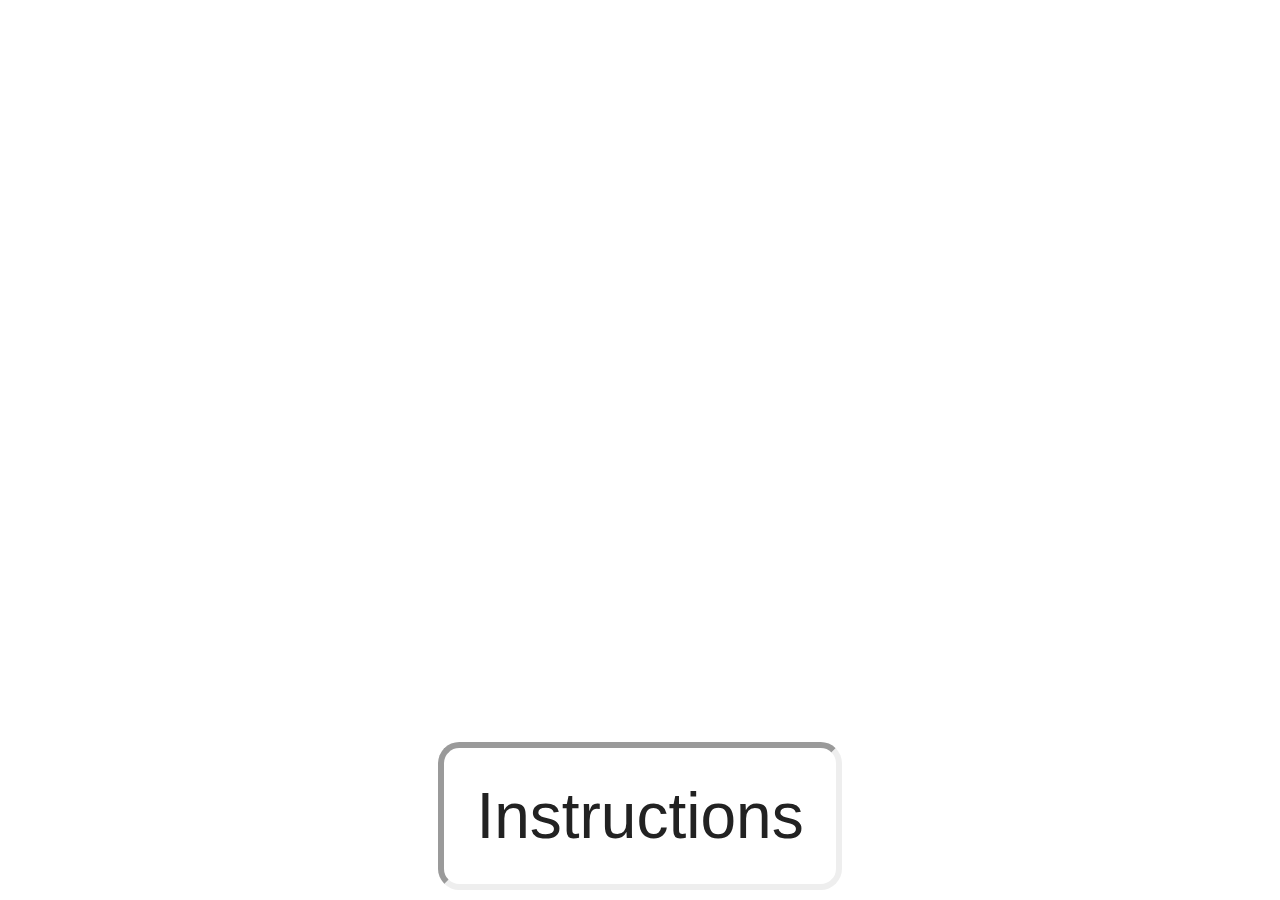
==== index.html @ 3dc967e7 "basic" ====
<!DOCTYPE html>
<html lang="en">
<head>
    <meta charset="UTF-8">
    <title>Meditations</title>
    <link rel="stylesheet" href="styles_index.css">
    <link rel="stylesheet" href="normalize.css">
    <link rel="preconnect" href="https://fonts.googleapis.com">
    <link rel="preconnect" href="https://fonts.gstatic.com" crossorigin>
    <link href="https://fonts.googleapis.com/css2?family=Open+Sans:wght@300&display=swap" rel="stylesheet">
</head>
<body>
<div class="video">
    <iframe width="560"
            height="315"
            src="https://www.youtube-nocookie.com/embed/iLx2G2lHBDM"
            title="YouTube video player"
            frameborder="0"
            allow="accelerometer; autoplay; clipboard-write; encrypted-media; gyroscope; picture-in-picture"
            allowfullscreen></iframe>
</div>
<div class="link">
    <a href="instructions.html">Instructions</a>
</div>
</body>
</html>
---- styles_index.css ----
.body {
  background-color: #e8ecef;
}

.video {
  aspect-ratio: 16/9;
  width: 90%;
  margin: 5vw auto 5vw auto;
}
.video iframe {
  width: 100%;
  height: 100%;
}

.link {
  font-family: "Open Sans Light", sans-serif;
  text-align: center;
}
.link a {
  color: #222222;
  text-decoration: none;
  font-size: 48pt;
  border-style: inset;
  border-radius: 16pt;
  border-width: 5pt;
  padding: 24pt;
}

/*# sourceMappingURL=styles_index.css.map */
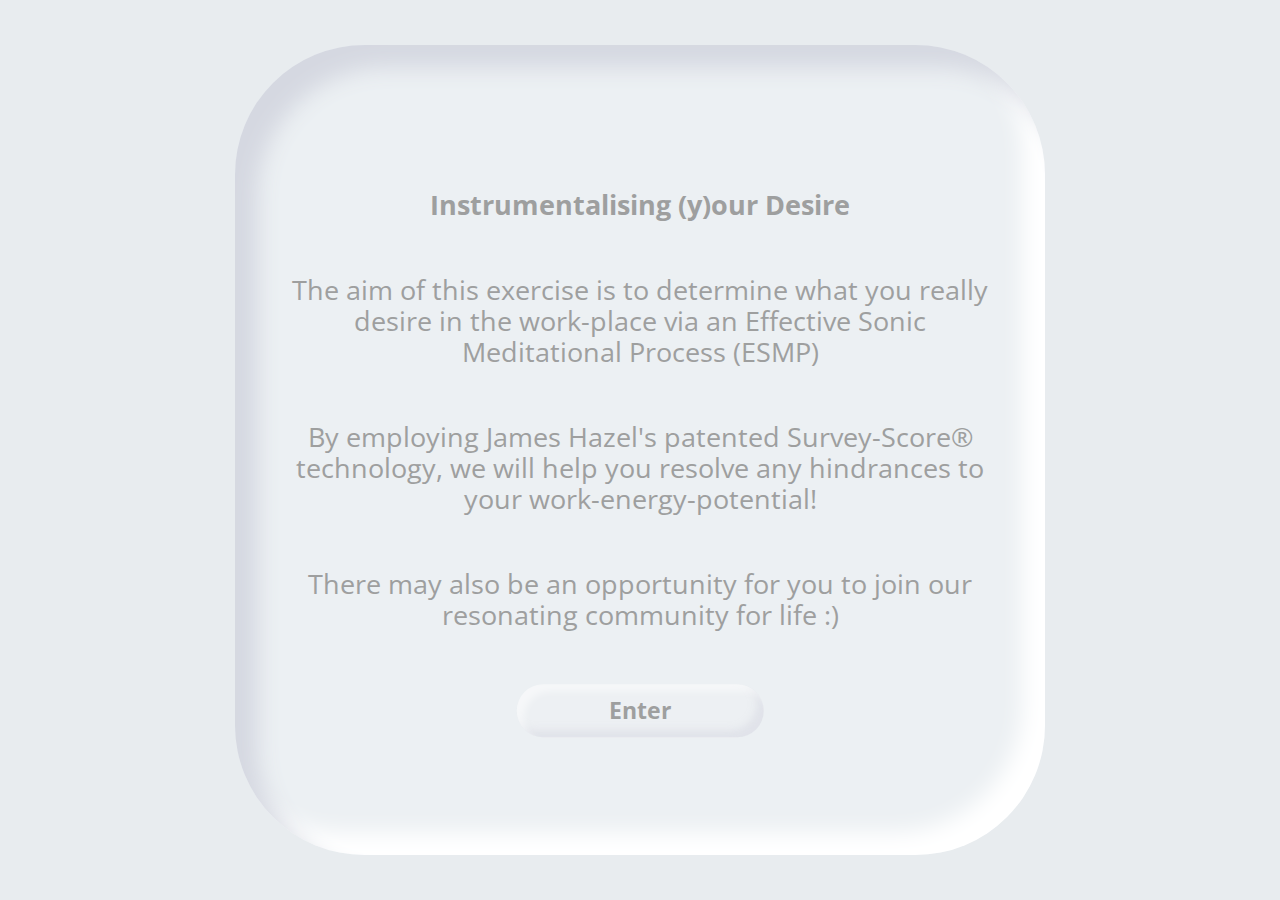
==== commit 97e6bd35: "sync" ====
--- a/index.html
+++ b/index.html
@@ -3,24 +3,57 @@
 <head>
     <meta charset="UTF-8">
     <title>Meditations</title>
-    <link rel="stylesheet" href="styles_index.css">
+
     <link rel="stylesheet" href="normalize.css">
+    <link rel="stylesheet" href="styles.css">
+
     <link rel="preconnect" href="https://fonts.googleapis.com">
     <link rel="preconnect" href="https://fonts.gstatic.com" crossorigin>
     <link href="https://fonts.googleapis.com/css2?family=Open+Sans:wght@300&display=swap" rel="stylesheet">
 </head>
 <body>
-<div class="video">
-    <iframe width="560"
-            height="315"
-            src="https://www.youtube-nocookie.com/embed/iLx2G2lHBDM"
-            title="YouTube video player"
-            frameborder="0"
-            allow="accelerometer; autoplay; clipboard-write; encrypted-media; gyroscope; picture-in-picture"
-            allowfullscreen></iframe>
+<div class="slide" id="intro">
+    <div class="box">
+        <div class="text">
+            <p><b>Instrumentalising (y)our Desire</b></p>
+            <p>The aim of this exercise is to determine what you really desire in the work-place via an Effective Sonic Meditational Process (ESMP)</p>
+            <p>By employing James Hazel's patented Survey-Score&reg; technology, we will help you resolve any hindrances to your work-energy-potential!</p>
+            <p>There may also be an opportunity for you to join our resonating community for life :)</p>
+            <a onclick="nextSlide(1)" href="#video" class="button_fancy">Enter</a>
+        </div>
+    </div>
 </div>
-<div class="link">
-    <a href="instructions.html">Instructions</a>
+
+<div class="slide" id="video">
+    <div class="video">
+        <iframe width="560"
+                height="315"
+                src="https://www.youtube-nocookie.com/embed/iLx2G2lHBDM"
+                title="YouTube video player"
+                frameborder="0"
+                allow="accelerometer; autoplay; clipboard-write; encrypted-media; gyroscope; picture-in-picture"
+                allowfullscreen>
+        </iframe>
+    </div>
+    <div class="button_fancy">
+        <a href="instructions.html">Instructions</a>
+    </div>
 </div>
+
+<div class="slide" id="instructions">
+    <div class="box">
+        <div class="text">
+            <p>Before the survey, take five slow-deep breaths</p>
+            <p>(exhale with a deep ahh-yes)</p>
+            <p>&</p>
+            <p>During the survey, indicate the level to which you agree or disagree with the written statements</p>
+            <p>&</p>
+            <p>The resultant soundscape will reveal if your profile is a good fit</p>
+            <a href="questions.html">Let's begin together</a>
+        </div>
+    </div>
+</div>
+
+<script src="script_main.js"></script>
 </body>
-</html>+</html>
--- a/styles.css
+++ b/styles.css
@@ -0,0 +1,129 @@
+body {
+  background-color: #e8ecef;
+}
+
+.slide .box {
+  aspect-ratio: 1/1;
+  width: calc(min(100vw, 100vh) * 0.9);
+  position: absolute;
+  top: 50%;
+  left: 50%;
+  transform: translate(-50%, -50%);
+  border-radius: 16%;
+  box-shadow: inset calc(min(100vw, 100vh) * 0.025) calc(min(100vw, 100vh) * 0.025) calc(min(100vw, 100vh) * 0.025) 0 #d5d8e1, inset calc(min(100vw, 100vh) * -0.025) calc(min(100vw, 100vh) * -0.025) calc(min(100vw, 100vh) * 0.025) 0 #ffffff;
+  background-color: #ecf0f3;
+}
+.slide .box .text {
+  width: 86%;
+  position: absolute;
+  top: 50%;
+  left: 50%;
+  transform: translate(-50%, -50%);
+  text-align: center;
+  font-size: calc(min(100vw, 100vh) * 0.03);
+  font-family: "Open Sans", sans-serif;
+  color: #9e9f9f;
+}
+.slide .box .text p {
+  margin-bottom: calc(min(100vw, 100vh) * 0.06);
+}
+.slide .box .text a {
+  -webkit-appearance: button;
+  -moz-appearance: button;
+  appearance: menulist-button;
+  width: 29%;
+  padding: calc(min(100vw, 100vh) * 0.015) calc(min(100vw, 100vh) * 0.025);
+  display: inline-block;
+  cursor: pointer;
+  text-decoration: none;
+  text-align: center;
+  font-size: calc(min(100vw, 100vh) * 0.025);
+  font-weight: bold;
+  font-family: "Open Sans", sans-serif;
+  color: #9e9f9f;
+  border: none;
+  border-radius: calc(min(100vw, 100vh) * 10);
+  box-shadow: inset calc(min(100vw, 100vh) * 0.008) calc(min(100vw, 100vh) * 0.008) calc(min(100vw, 100vh) * 0.008) 0 rgba(255, 255, 255, 0.5), inset calc(min(100vw, 100vh) * -0.008) calc(min(100vw, 100vh) * -0.008) calc(min(100vw, 100vh) * 0.008) 0 rgba(213, 216, 225, 0.5);
+  background-color: #edf0f3;
+}
+.slide .box .text a:hover {
+  box-shadow: inset calc(min(100vw, 100vh) * 0.008) calc(min(100vw, 100vh) * 0.008) calc(min(100vw, 100vh) * 0.008) 0 #ffffff, inset calc(min(100vw, 100vh) * -0.008) calc(min(100vw, 100vh) * -0.008) calc(min(100vw, 100vh) * 0.008) 0 #d5d8e1;
+}
+.slide .box .text a:active {
+  box-shadow: inset calc(min(100vw, 100vh) * 0.008) calc(min(100vw, 100vh) * 0.008) calc(min(100vw, 100vh) * 0.008) 0 #d5d8e1, inset calc(min(100vw, 100vh) * -0.008) calc(min(100vw, 100vh) * -0.008) calc(min(100vw, 100vh) * 0.008) 0 #ffffff;
+}
+.slide .button_fancy {
+  padding: calc(min(100vw, 100vh) * 0.015) calc(min(100vw, 100vh) * 0.025);
+  display: inline-block;
+  cursor: pointer;
+  text-decoration: none;
+  text-align: center;
+  font-size: calc(min(100vw, 100vh) * 0.025);
+  font-weight: bold;
+  font-family: "Open Sans", sans-serif;
+  color: #9e9f9f;
+  border: none;
+  border-radius: calc(min(100vw, 100vh) * 10);
+  box-shadow: inset calc(min(100vw, 100vh) * 0.008) calc(min(100vw, 100vh) * 0.008) calc(min(100vw, 100vh) * 0.008) 0 rgba(255, 255, 255, 0.5), inset calc(min(100vw, 100vh) * -0.008) calc(min(100vw, 100vh) * -0.008) calc(min(100vw, 100vh) * 0.008) 0 rgba(213, 216, 225, 0.5);
+  background-color: #edf0f3;
+}
+.slide .button_fancy:hover {
+  box-shadow: inset calc(min(100vw, 100vh) * 0.008) calc(min(100vw, 100vh) * 0.008) calc(min(100vw, 100vh) * 0.008) 0 #ffffff, inset calc(min(100vw, 100vh) * -0.008) calc(min(100vw, 100vh) * -0.008) calc(min(100vw, 100vh) * 0.008) 0 #d5d8e1;
+}
+.slide .button_fancy:active {
+  box-shadow: inset calc(min(100vw, 100vh) * 0.008) calc(min(100vw, 100vh) * 0.008) calc(min(100vw, 100vh) * 0.008) 0 #d5d8e1, inset calc(min(100vw, 100vh) * -0.008) calc(min(100vw, 100vh) * -0.008) calc(min(100vw, 100vh) * 0.008) 0 #ffffff;
+}
+
+.video {
+  aspect-ratio: 16/9;
+  width: min(80vw, 80vh);
+  margin: 10vw auto 5vw auto;
+}
+.video iframe {
+  width: 100%;
+  height: 100%;
+}
+
+.quiz {
+  background-color: #99b4bc;
+  text-align: center;
+  color: #ffffff;
+  padding-top: 10em;
+  padding-bottom: 10em;
+}
+.quiz .question {
+  font-size: 16pt;
+  font-family: "Open Sans", sans-serif;
+}
+.quiz .options {
+  margin-bottom: 5em;
+  font-size: 12pt;
+  font-family: "Open Sans", sans-serif;
+  display: grid;
+  grid-template-columns: auto 130px 130px 130px 130px 130px auto;
+  grid-template-rows: auto;
+  grid-template-areas: ". r1 r2 r3 r4 r5 .";
+}
+.quiz .options label {
+  margin-top: 0.5em;
+}
+.quiz .options input {
+  margin-top: 0.5em;
+}
+.quiz .options .r1 {
+  grid-area: r1;
+}
+.quiz .options .r2 {
+  grid-area: r2;
+}
+.quiz .options .r3 {
+  grid-area: r3;
+}
+.quiz .options .r4 {
+  grid-area: r4;
+}
+.quiz .options .r5 {
+  grid-area: r5;
+}
+
+/*# sourceMappingURL=styles.css.map */
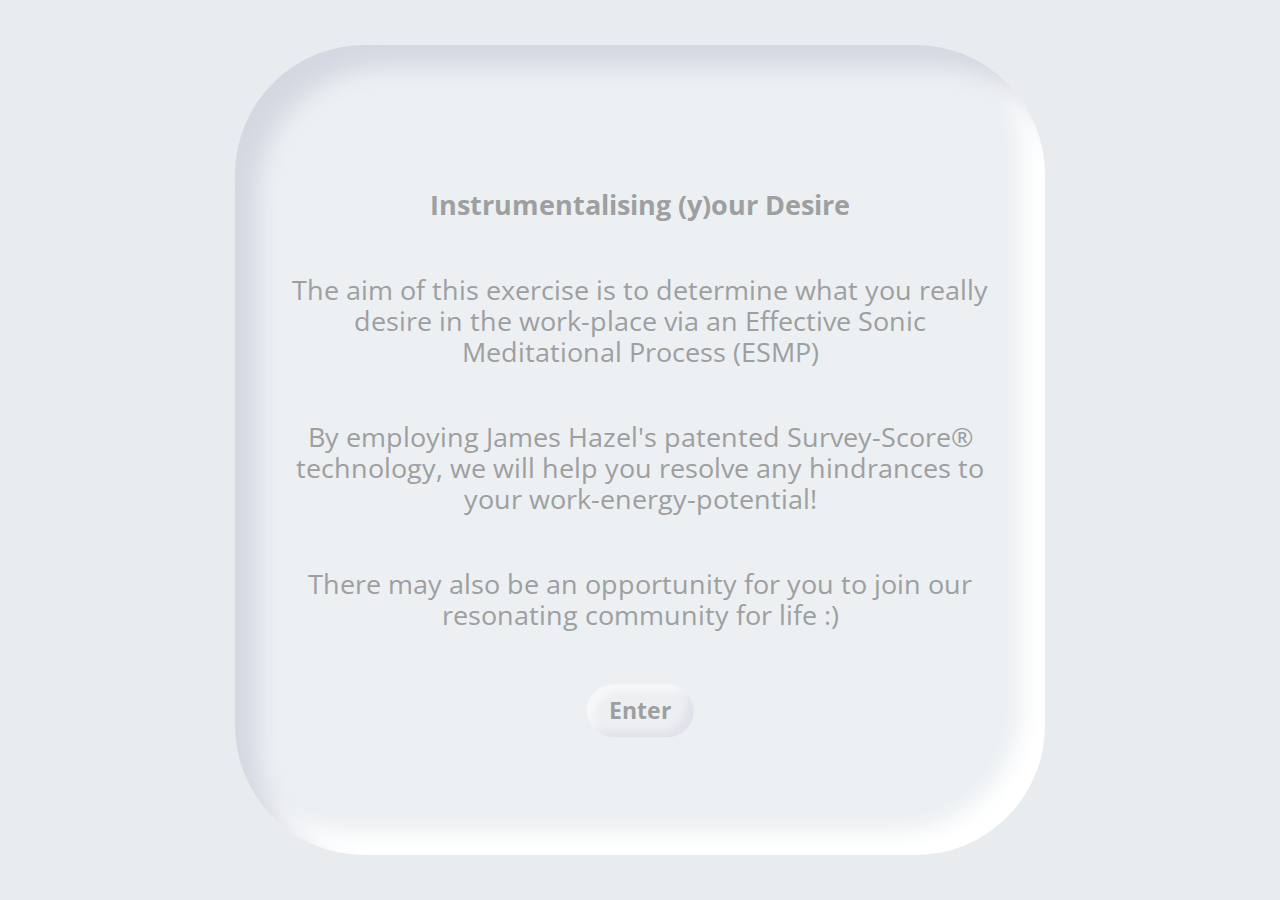
==== commit 266b4193: "matrix working" ====
--- a/index.html
+++ b/index.html
@@ -12,36 +12,34 @@
     <link href="https://fonts.googleapis.com/css2?family=Open+Sans:wght@300&display=swap" rel="stylesheet">
 </head>
 <body>
-<div class="slide" id="intro">
-    <div class="box">
+<section class="active" id="slideIntro">
+    <div class="text_box">
         <div class="text">
             <p><b>Instrumentalising (y)our Desire</b></p>
             <p>The aim of this exercise is to determine what you really desire in the work-place via an Effective Sonic Meditational Process (ESMP)</p>
             <p>By employing James Hazel's patented Survey-Score&reg; technology, we will help you resolve any hindrances to your work-energy-potential!</p>
             <p>There may also be an opportunity for you to join our resonating community for life :)</p>
-            <a onclick="nextSlide(1)" href="#video" class="button_fancy">Enter</a>
+            <a onclick="setSlide(1)" class="button_fancy">Enter</a>
         </div>
     </div>
-</div>
+</section>
 
-<div class="slide" id="video">
-    <div class="video">
-        <iframe width="560"
-                height="315"
-                src="https://www.youtube-nocookie.com/embed/iLx2G2lHBDM"
-                title="YouTube video player"
-                frameborder="0"
-                allow="accelerometer; autoplay; clipboard-write; encrypted-media; gyroscope; picture-in-picture"
-                allowfullscreen>
-        </iframe>
+<section id="slideVideo">
+    <div class="video_box">
+        <div class="video">
+            <iframe src="https://www.youtube-nocookie.com/embed/iLx2G2lHBDM"
+                    title="YouTube video player"
+                    frameborder="0"
+                    allow="accelerometer; autoplay; clipboard-write; encrypted-media; gyroscope; picture-in-picture"
+                    allowfullscreen>
+            </iframe>
+        </div>
+        <a onclick="setSlide(2)" class="button_fancy">Instructions</a>
     </div>
-    <div class="button_fancy">
-        <a href="instructions.html">Instructions</a>
-    </div>
-</div>
+</section>
 
-<div class="slide" id="instructions">
-    <div class="box">
+<section id="slideInstructions">
+    <div class="text_box">
         <div class="text">
             <p>Before the survey, take five slow-deep breaths</p>
             <p>(exhale with a deep ahh-yes)</p>
@@ -49,11 +47,11 @@
             <p>During the survey, indicate the level to which you agree or disagree with the written statements</p>
             <p>&</p>
             <p>The resultant soundscape will reveal if your profile is a good fit</p>
-            <a href="questions.html">Let's begin together</a>
+            <a href="questions.html" class="button_fancy">Let's begin together</a>
         </div>
     </div>
-</div>
+</section>
 
-<script src="script_main.js"></script>
+<script src="script_index.js"></script>
 </body>
 </html>
--- a/styles.css
+++ b/styles.css
@@ -2,7 +2,12 @@
   background-color: #e8ecef;
 }
 
-.slide .box {
+::selection {
+  background: rgba(0, 0, 0, 0.25);
+  color: white;
+}
+
+.text_box {
   aspect-ratio: 1/1;
   width: calc(min(100vw, 100vh) * 0.9);
   position: absolute;
@@ -13,7 +18,7 @@
   box-shadow: inset calc(min(100vw, 100vh) * 0.025) calc(min(100vw, 100vh) * 0.025) calc(min(100vw, 100vh) * 0.025) 0 #d5d8e1, inset calc(min(100vw, 100vh) * -0.025) calc(min(100vw, 100vh) * -0.025) calc(min(100vw, 100vh) * 0.025) 0 #ffffff;
   background-color: #ecf0f3;
 }
-.slide .box .text {
+.text_box .text {
   width: 86%;
   position: absolute;
   top: 50%;
@@ -24,14 +29,32 @@
   font-family: "Open Sans", sans-serif;
   color: #9e9f9f;
 }
-.slide .box .text p {
+.text_box .text p {
   margin-bottom: calc(min(100vw, 100vh) * 0.06);
 }
-.slide .box .text a {
+
+.video_box {
+  text-align: center;
+  position: absolute;
+  top: 50%;
+  left: 50%;
+  margin: auto;
+  transform: translateY(-50%) translateX(-50%);
+}
+.video_box .video {
+  aspect-ratio: 16/9;
+  width: min(95vw, 150vh);
+  margin-bottom: 2.5vh;
+}
+.video_box .video iframe {
+  width: 100%;
+  height: 100%;
+}
+
+.button_fancy {
   -webkit-appearance: button;
   -moz-appearance: button;
   appearance: menulist-button;
-  width: 29%;
   padding: calc(min(100vw, 100vh) * 0.015) calc(min(100vw, 100vh) * 0.025);
   display: inline-block;
   cursor: pointer;
@@ -46,42 +69,11 @@
   box-shadow: inset calc(min(100vw, 100vh) * 0.008) calc(min(100vw, 100vh) * 0.008) calc(min(100vw, 100vh) * 0.008) 0 rgba(255, 255, 255, 0.5), inset calc(min(100vw, 100vh) * -0.008) calc(min(100vw, 100vh) * -0.008) calc(min(100vw, 100vh) * 0.008) 0 rgba(213, 216, 225, 0.5);
   background-color: #edf0f3;
 }
-.slide .box .text a:hover {
+.button_fancy:hover {
   box-shadow: inset calc(min(100vw, 100vh) * 0.008) calc(min(100vw, 100vh) * 0.008) calc(min(100vw, 100vh) * 0.008) 0 #ffffff, inset calc(min(100vw, 100vh) * -0.008) calc(min(100vw, 100vh) * -0.008) calc(min(100vw, 100vh) * 0.008) 0 #d5d8e1;
 }
-.slide .box .text a:active {
+.button_fancy:active {
   box-shadow: inset calc(min(100vw, 100vh) * 0.008) calc(min(100vw, 100vh) * 0.008) calc(min(100vw, 100vh) * 0.008) 0 #d5d8e1, inset calc(min(100vw, 100vh) * -0.008) calc(min(100vw, 100vh) * -0.008) calc(min(100vw, 100vh) * 0.008) 0 #ffffff;
-}
-.slide .button_fancy {
-  padding: calc(min(100vw, 100vh) * 0.015) calc(min(100vw, 100vh) * 0.025);
-  display: inline-block;
-  cursor: pointer;
-  text-decoration: none;
-  text-align: center;
-  font-size: calc(min(100vw, 100vh) * 0.025);
-  font-weight: bold;
-  font-family: "Open Sans", sans-serif;
-  color: #9e9f9f;
-  border: none;
-  border-radius: calc(min(100vw, 100vh) * 10);
-  box-shadow: inset calc(min(100vw, 100vh) * 0.008) calc(min(100vw, 100vh) * 0.008) calc(min(100vw, 100vh) * 0.008) 0 rgba(255, 255, 255, 0.5), inset calc(min(100vw, 100vh) * -0.008) calc(min(100vw, 100vh) * -0.008) calc(min(100vw, 100vh) * 0.008) 0 rgba(213, 216, 225, 0.5);
-  background-color: #edf0f3;
-}
-.slide .button_fancy:hover {
-  box-shadow: inset calc(min(100vw, 100vh) * 0.008) calc(min(100vw, 100vh) * 0.008) calc(min(100vw, 100vh) * 0.008) 0 #ffffff, inset calc(min(100vw, 100vh) * -0.008) calc(min(100vw, 100vh) * -0.008) calc(min(100vw, 100vh) * 0.008) 0 #d5d8e1;
-}
-.slide .button_fancy:active {
-  box-shadow: inset calc(min(100vw, 100vh) * 0.008) calc(min(100vw, 100vh) * 0.008) calc(min(100vw, 100vh) * 0.008) 0 #d5d8e1, inset calc(min(100vw, 100vh) * -0.008) calc(min(100vw, 100vh) * -0.008) calc(min(100vw, 100vh) * 0.008) 0 #ffffff;
-}
-
-.video {
-  aspect-ratio: 16/9;
-  width: min(80vw, 80vh);
-  margin: 10vw auto 5vw auto;
-}
-.video iframe {
-  width: 100%;
-  height: 100%;
 }
 
 .quiz {
@@ -110,6 +102,9 @@
 .quiz .options input {
   margin-top: 0.5em;
 }
+.quiz .options audio {
+  position: absolute;
+}
 .quiz .options .r1 {
   grid-area: r1;
 }
